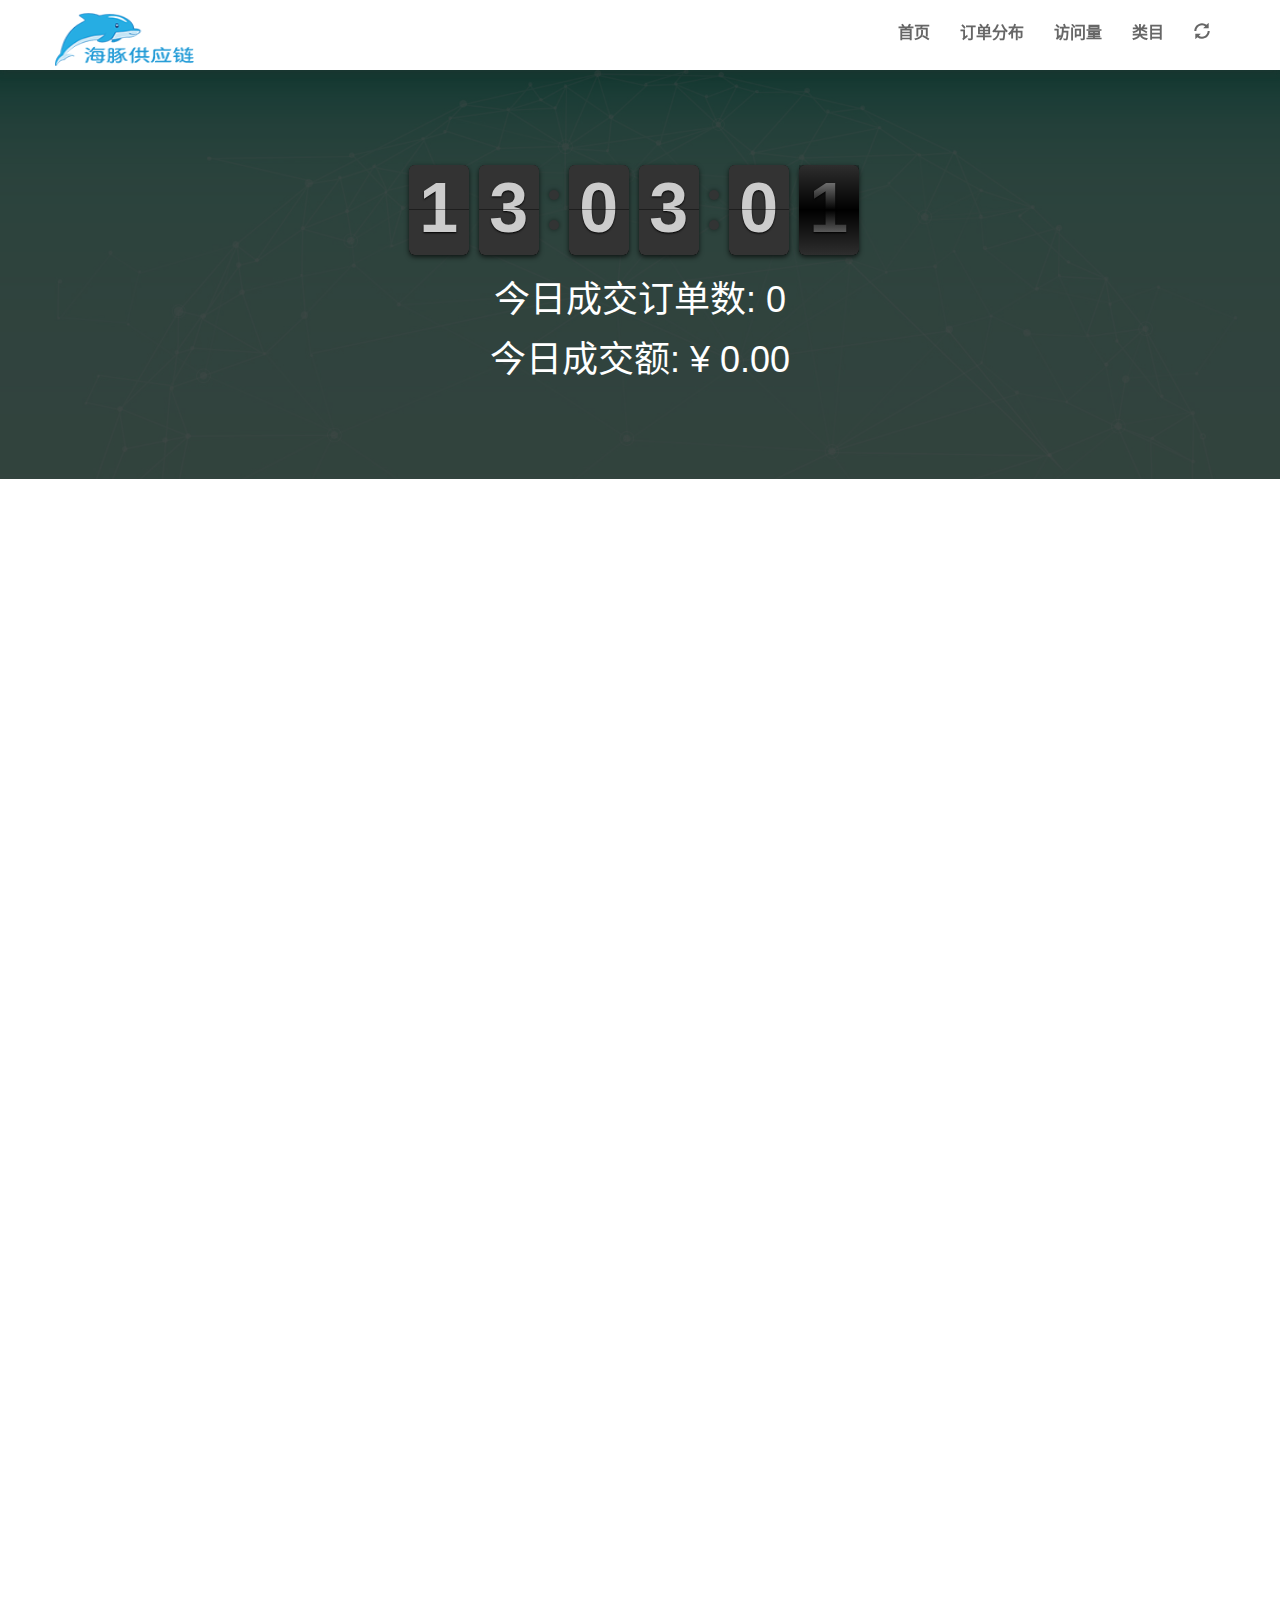
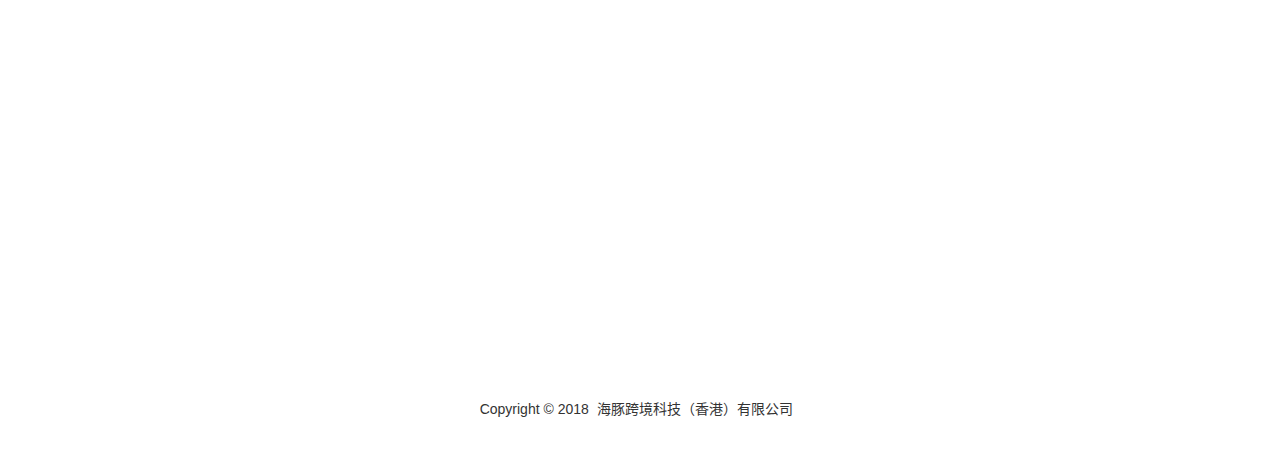
==== demo/index.html @ b73f1331 "bug 修复" ====
<!DOCTYPE html>
<html lang="zh-CN">
<head>
    <meta charset="UTF-8">
    <meta http-equiv="X-UA-Compatible" content="IE=edge">
    <meta name="viewport" content="width=device-width, initial-scale=1 , user-scalable=no">
    <title>海豚战报-wap</title>
    <link rel="stylesheet" href="../css/bootstrap.min.css"/>
    <link rel="stylesheet" href="../css/flipclock.css"/>
    <link rel="stylesheet" href="../css/animate.css"/>
    <link rel="stylesheet" href="../css/bootstrap-ht.css"/>
</head>
<body>
<!--导航-->
<nav class="navbar navbar-default navbar-fixed-top">
    <div class="container">
        <!--小屏幕导航按钮和logo-->
        <div class="navbar-header">
            <button class="navbar-toggle" data-toggle="collapse" data-target=".navbar-collapse">
                <span class="icon-bar"></span>
                <span class="icon-bar"></span>
                <span class="icon-bar"></span>
            </button>
            <a href="index.html" class="navbar-brand " id="logo"></a>
        </div>
        <!--小屏幕导航按钮和logo-->
        <!--导航-->
        <div class="navbar-collapse collapse">
            <ul class="nav navbar-nav navbar-right">
                <li><a href="#home">首页</a></li>
                <li><a href="#order_distribute">订单分布</a></li>
                <li><a href="#pv">访问量</a></li>
                <li><a href="#category">类目</a></li>
                <li><a id="refresh"><span class="glyphicon glyphicon-refresh" aria-hidden="true"></span></a></li>
            </ul>
        </div>
        <!--导航-->
    </div>
</nav>
<!--导航-->

<!--home-->
<section id="home">
    <div class="lvjing">
        <div class="container">
            <div class="row wow fadeInUp" data-wow-duration="1s" data-wow-delay="1s" style="text-align: center">
                <div class="col-md-1"></div>
                <div class="col-md-10">
                    <div class="clock wow jello "   data-wow-duration="1s" data-wow-delay="2s" ></div>
                    <h1>今日成交订单数: <span id="today_order_total_num">0</span></h1>
                    <h1>今日成交额: ¥ <span id="today_order_total_price">0.00</span></h1>
                </div>
                <div class="col-md-1"></div>
            </div>
        </div>
    </div>
</section>
<!--home-->

<!--order_distribute-->
<section id="order_distribute">
    <div class="container">
        <div class="row wow fadeInUp" data-wow-duration="0.5s">
            <div class="col-md-1"></div>
            <div class="col-md-10">
                <div id="order_distribute_chart"  style="width: 100%;height:500px;"></div>
            </div>
            <div class="col-md-1"></div>
        </div>
    </div>
</section>
<!--order_distribute-->

<!--pv-->
<section id="pv">
    <div class="container">
        <div class="row wow fadeInUp" data-wow-duration="0.5s">
            <div class="col-md-6 wow fadeInLeft">
                <div id="pv_chart_1"  style="width: 100%;height: 300px;"></div>
            </div>
            <div class="col-md-6 wow fadeInRight">
                <div id="pv_chart_2"  style="width: 100%;height: 300px;"></div>
            </div>
        </div>
    </div>
</section>
<!--pv-->

<!--category-->
<section id="category">
    <div class="container">
        <div class="row wow fadeInUp" data-wow-duration="0.5s">
            <div class="col-md-2"></div>
            <div class="col-md-8 wow bounceIn">
                <div id="category_chart"  style="width: 100%;height: 400px;"></div>
            </div>
            <div class="col-md-2"></div>
        </div>
    </div>
</section>
<!--category-->

<!--footer-->
<footer>
    <div class="container">
        <div class="row">
            <div class="col-md-12">
                <p>
                    Copyright&nbsp;©&nbsp;2018&nbsp;&nbsp;海豚跨境科技（香港）有限公司&nbsp;&nbsp;
                </p>
            </div>
        </div>
    </div>
</footer>
<!--footer-->
</body>
<script src="../js/jquery.min.js"></script>
<script src="../js/bootstrap.min.js"></script>
<script src="../js/jquery.singlePageNav.min.js"></script>
<script src="../js/wow.min.js"></script>
<script src="../js/accounting.min.js"></script>
<script src="../js/flipclock.min.js"></script>
<script src="../js/jquery.countup.js"></script>
<script src="../js/chart_option.js"></script>
<script src="../js/echarts.min.js"></script>
<script type="text/javascript" src="http://echarts.baidu.com/gallery/vendors/echarts/map/js/china.js"></script>
<script type="text/javascript" src="http://api.map.baidu.com/api?v=2.0&ak=ZUONbpqGBsYGXNIYHicvbAbM"></script>
<script type="text/javascript" src="http://echarts.baidu.com/gallery/vendors/echarts/extension/bmap.min.js"></script>
<script>
    var init_chart = function () {
        //初始化e_chart
        var pv_chart_1 = echarts.init(document.getElementById('pv_chart_1'));
        var pv_chart_2 = echarts.init(document.getElementById('pv_chart_2'));
        var category_chart = echarts.init(document.getElementById('category_chart'));
        var order_distribute_chart = echarts.init(document.getElementById('order_distribute_chart'));
        $.ajax({
            type :"post",
            url : "http://erp.haitungongyinglian.hk/open/chart",
            dataType : "jsonp",
            jsonp: "callback",//传递给请求处理程序或页面的，用以获得jsonp回调函数名的参数名(默认为:callback)
            async:false,
            success : function(json){
                var chart_data = json;
                //初始化数量
                var today_order_total_price = accounting.formatMoney(chart_data.order_total,'');
                var today_order_total_num = chart_data.order_num;
                $("#today_order_total_price").html(today_order_total_price);
                $("#today_order_total_num").html(today_order_total_num);
                $("#today_order_total_price,#today_order_total_num").countUp({
                    delay: 5,
                    time: 2000
                });

                //地图 区域分布
                var order_distribute_chart_option =get_order_distribute_chart_option(chart_data.city_min_num,chart_data.city_max_num,chart_data.map_data,chart_data.symbol_size);
                order_distribute_chart.setOption(order_distribute_chart_option);

                //折线(pv uv)
                var axis_label = chart_data.baidu_tj.xAxis_name;
                var option_pv = get_tj_chart_option('网站PV',axis_label,chart_data.baidu_tj.xAxis_key,chart_data.baidu_tj.today_info.pv,chart_data.baidu_tj.yesterday_info.pv);
                pv_chart_1.setOption(option_pv);
                var option_uv = get_tj_chart_option('网站UV',axis_label,chart_data.baidu_tj.xAxis_key,chart_data.baidu_tj.today_info.uv,chart_data.baidu_tj.yesterday_info.uv);
                pv_chart_2.setOption(option_uv);

                //类目
                var category_chart_option = get_category_chart_option(chart_data.category);
                category_chart.setOption(category_chart_option);
            },
            error:function(){
                alert('接口异常');
            }
        });
    }

    self.setInterval("init_chart()",60000);

    $(function(){
        /*导航跳转效果插件*/
        $('.nav').singlePageNav({
            offset:70
        });
        /*小屏幕导航点击关闭菜单*/
        $('.navbar-collapse a').click(function(){
            $('.navbar-collapse').collapse('hide');
        });
        new WOW().init();

        //初始化时间
        var date = new Date();
        var clock = $('.clock').FlipClock(date, {
            clockFace: 'TwentyFourHourClock'
        });

        $(window).on('load',function () {
            init_chart();
        })
        $("#refresh").on('click',function () {
            init_chart();
        })
    })

</script>
</html>
---- css/flipclock.css ----
/* Get the bourbon mixin from http://bourbon.io */
/* Reset */
.flip-clock-wrapper * {
    -webkit-box-sizing: border-box;
    -moz-box-sizing: border-box;
    -ms-box-sizing: border-box;
    -o-box-sizing: border-box;
    box-sizing: border-box;
    -webkit-backface-visibility: hidden;
    -moz-backface-visibility: hidden;
    -ms-backface-visibility: hidden;
    -o-backface-visibility: hidden;
    backface-visibility: hidden;
}

.flip-clock-wrapper a {
  cursor: pointer;
  text-decoration: none;
  color: #ccc; }

.flip-clock-wrapper a:hover {
  color: #fff; }

.flip-clock-wrapper ul {
  list-style: none; }

.flip-clock-wrapper.clearfix:before,
.flip-clock-wrapper.clearfix:after {
  content: " ";
  display: table; }

.flip-clock-wrapper.clearfix:after {
  clear: both; }

.flip-clock-wrapper.clearfix {
  *zoom: 1; }

/* Main */
.flip-clock-wrapper {
  font: normal 11px "Helvetica Neue", Helvetica, sans-serif;
  -webkit-user-select: none; }

.flip-clock-meridium {
  background: none !important;
  box-shadow: 0 0 0 !important;
  font-size: 36px !important; }

.flip-clock-meridium a { color: #313333; }

.flip-clock-wrapper {
  text-align: center;
  position: relative;
  width: 100%;
  margin: 1em;
}

.flip-clock-wrapper:before,
.flip-clock-wrapper:after {
    content: " "; /* 1 */
    display: table; /* 2 */
}
.flip-clock-wrapper:after {
    clear: both;
}

/* Skeleton */
.flip-clock-wrapper ul {
  position: relative;
  float: left;
  margin: 5px;
  width: 60px;
  height: 90px;
  font-size: 80px;
  font-weight: bold;
  line-height: 87px;
  border-radius: 6px;
  background: #000;
}

.flip-clock-wrapper ul li {
  z-index: 1;
  position: absolute;
  left: 0;
  top: 0;
  width: 100%;
  height: 100%;
  line-height: 87px;
  text-decoration: none !important;
}

.flip-clock-wrapper ul li:first-child {
  z-index: 2; }

.flip-clock-wrapper ul li a {
  display: block;
  height: 100%;
  -webkit-perspective: 200px;
  -moz-perspective: 200px;
  perspective: 200px;
  margin: 0 !important;
  overflow: visible !important;
  cursor: default !important; }

.flip-clock-wrapper ul li a div {
  z-index: 1;
  position: absolute;
  left: 0;
  width: 100%;
  height: 50%;
  font-size: 80px;
  overflow: hidden; 
  outline: 1px solid transparent; }

.flip-clock-wrapper ul li a div .shadow {
  position: absolute;
  width: 100%;
  height: 100%;
  z-index: 2; }

.flip-clock-wrapper ul li a div.up {
  -webkit-transform-origin: 50% 100%;
  -moz-transform-origin: 50% 100%;
  -ms-transform-origin: 50% 100%;
  -o-transform-origin: 50% 100%;
  transform-origin: 50% 100%;
  top: 0; }

.flip-clock-wrapper ul li a div.up:after {
  content: "";
  position: absolute;
  top: 44px;
  left: 0;
  z-index: 5;
  width: 100%;
  height: 3px;
  background-color: #000;
  background-color: rgba(0, 0, 0, 0.4); }

.flip-clock-wrapper ul li a div.down {
  -webkit-transform-origin: 50% 0;
  -moz-transform-origin: 50% 0;
  -ms-transform-origin: 50% 0;
  -o-transform-origin: 50% 0;
  transform-origin: 50% 0;
  bottom: 0;
  border-bottom-left-radius: 6px;
  border-bottom-right-radius: 6px;
}

.flip-clock-wrapper ul li a div div.inn {
  position: absolute;
  left: 0;
  z-index: 1;
  width: 100%;
  height: 200%;
  color: #ccc;
  text-shadow: 0 1px 2px #000;
  text-align: center;
  background-color: #333;
  border-radius: 6px;
  font-size: 70px; }

.flip-clock-wrapper ul li a div.up div.inn {
  top: 0; }

.flip-clock-wrapper ul li a div.down div.inn {
  bottom: 0; }

/* PLAY */
.flip-clock-wrapper ul.play li.flip-clock-before {
  z-index: 3; }

.flip-clock-wrapper .flip {   box-shadow: 0 2px 5px rgba(0, 0, 0, 0.7); }

.flip-clock-wrapper ul.play li.flip-clock-active {
  -webkit-animation: asd 0.5s 0.5s linear both;
  -moz-animation: asd 0.5s 0.5s linear both;
  animation: asd 0.5s 0.5s linear both;
  z-index: 5; }

.flip-clock-divider {
  float: left;
  display: inline-block;
  position: relative;
  width: 20px;
  height: 100px; }

.flip-clock-divider:first-child {
  width: 0; }

.flip-clock-dot {
  display: block;
  background: #323434;
  width: 10px;
  height: 10px;
  position: absolute;
  border-radius: 50%;
  box-shadow: 0 0 5px rgba(0, 0, 0, 0.5);
  left: 5px; }

.flip-clock-divider .flip-clock-label {
  position: absolute;
  top: -1.5em;
  right: -86px;
  color: black;
  text-shadow: none; }

.flip-clock-divider.minutes .flip-clock-label {
  right: -88px; }

.flip-clock-divider.seconds .flip-clock-label {
  right: -91px; }

.flip-clock-dot.top {
  top: 30px; }

.flip-clock-dot.bottom {
  bottom: 30px; }

@-webkit-keyframes asd {
  0% {
    z-index: 2; }

  20% {
    z-index: 4; }

  100% {
    z-index: 4; } }

@-moz-keyframes asd {
  0% {
    z-index: 2; }

  20% {
    z-index: 4; }

  100% {
    z-index: 4; } }

@-o-keyframes asd {
  0% {
    z-index: 2; }

  20% {
    z-index: 4; }

  100% {
    z-index: 4; } }

@keyframes asd {
  0% {
    z-index: 2; }

  20% {
    z-index: 4; }

  100% {
    z-index: 4; } }

.flip-clock-wrapper ul.play li.flip-clock-active .down {
  z-index: 2;
  -webkit-animation: turn 0.5s 0.5s linear both;
  -moz-animation: turn 0.5s 0.5s linear both;
  animation: turn 0.5s 0.5s linear both; }

@-webkit-keyframes turn {
  0% {
    -webkit-transform: rotateX(90deg); }

  100% {
    -webkit-transform: rotateX(0deg); } }

@-moz-keyframes turn {
  0% {
    -moz-transform: rotateX(90deg); }

  100% {
    -moz-transform: rotateX(0deg); } }

@-o-keyframes turn {
  0% {
    -o-transform: rotateX(90deg); }

  100% {
    -o-transform: rotateX(0deg); } }

@keyframes turn {
  0% {
    transform: rotateX(90deg); }

  100% {
    transform: rotateX(0deg); } }

.flip-clock-wrapper ul.play li.flip-clock-before .up {
  z-index: 2;
  -webkit-animation: turn2 0.5s linear both;
  -moz-animation: turn2 0.5s linear both;
  animation: turn2 0.5s linear both; }

@-webkit-keyframes turn2 {
  0% {
    -webkit-transform: rotateX(0deg); }

  100% {
    -webkit-transform: rotateX(-90deg); } }

@-moz-keyframes turn2 {
  0% {
    -moz-transform: rotateX(0deg); }

  100% {
    -moz-transform: rotateX(-90deg); } }

@-o-keyframes turn2 {
  0% {
    -o-transform: rotateX(0deg); }

  100% {
    -o-transform: rotateX(-90deg); } }

@keyframes turn2 {
  0% {
    transform: rotateX(0deg); }

  100% {
    transform: rotateX(-90deg); } }

.flip-clock-wrapper ul li.flip-clock-active {
  z-index: 3; }

/* SHADOW */
.flip-clock-wrapper ul.play li.flip-clock-before .up .shadow {
  background: -moz-linear-gradient(top, rgba(0, 0, 0, 0.1) 0%, black 100%);
  background: -webkit-gradient(linear, left top, left bottom, color-stop(0%, rgba(0, 0, 0, 0.1)), color-stop(100%, black));
  background: linear, top, rgba(0, 0, 0, 0.1) 0%, black 100%;
  background: -o-linear-gradient(top, rgba(0, 0, 0, 0.1) 0%, black 100%);
  background: -ms-linear-gradient(top, rgba(0, 0, 0, 0.1) 0%, black 100%);
  background: linear, to bottom, rgba(0, 0, 0, 0.1) 0%, black 100%;
  -webkit-animation: show 0.5s linear both;
  -moz-animation: show 0.5s linear both;
  animation: show 0.5s linear both; }

.flip-clock-wrapper ul.play li.flip-clock-active .up .shadow {
  background: -moz-linear-gradient(top, rgba(0, 0, 0, 0.1) 0%, black 100%);
  background: -webkit-gradient(linear, left top, left bottom, color-stop(0%, rgba(0, 0, 0, 0.1)), color-stop(100%, black));
  background: linear, top, rgba(0, 0, 0, 0.1) 0%, black 100%;
  background: -o-linear-gradient(top, rgba(0, 0, 0, 0.1) 0%, black 100%);
  background: -ms-linear-gradient(top, rgba(0, 0, 0, 0.1) 0%, black 100%);
  background: linear, to bottom, rgba(0, 0, 0, 0.1) 0%, black 100%;
  -webkit-animation: hide 0.5s 0.3s linear both;
  -moz-animation: hide 0.5s 0.3s linear both;
  animation: hide 0.5s 0.3s linear both; }

/*DOWN*/
.flip-clock-wrapper ul.play li.flip-clock-before .down .shadow {
  background: -moz-linear-gradient(top, black 0%, rgba(0, 0, 0, 0.1) 100%);
  background: -webkit-gradient(linear, left top, left bottom, color-stop(0%, black), color-stop(100%, rgba(0, 0, 0, 0.1)));
  background: linear, top, black 0%, rgba(0, 0, 0, 0.1) 100%;
  background: -o-linear-gradient(top, black 0%, rgba(0, 0, 0, 0.1) 100%);
  background: -ms-linear-gradient(top, black 0%, rgba(0, 0, 0, 0.1) 100%);
  background: linear, to bottom, black 0%, rgba(0, 0, 0, 0.1) 100%;
  -webkit-animation: show 0.5s linear both;
  -moz-animation: show 0.5s linear both;
  animation: show 0.5s linear both; }

.flip-clock-wrapper ul.play li.flip-clock-active .down .shadow {
  background: -moz-linear-gradient(top, black 0%, rgba(0, 0, 0, 0.1) 100%);
  background: -webkit-gradient(linear, left top, left bottom, color-stop(0%, black), color-stop(100%, rgba(0, 0, 0, 0.1)));
  background: linear, top, black 0%, rgba(0, 0, 0, 0.1) 100%;
  background: -o-linear-gradient(top, black 0%, rgba(0, 0, 0, 0.1) 100%);
  background: -ms-linear-gradient(top, black 0%, rgba(0, 0, 0, 0.1) 100%);
  background: linear, to bottom, black 0%, rgba(0, 0, 0, 0.1) 100%;
  -webkit-animation: hide 0.5s 0.3s linear both;
  -moz-animation: hide 0.5s 0.3s linear both;
  animation: hide 0.5s 0.2s linear both; }

@-webkit-keyframes show {
  0% {
    opacity: 0; }

  100% {
    opacity: 1; } }

@-moz-keyframes show {
  0% {
    opacity: 0; }

  100% {
    opacity: 1; } }

@-o-keyframes show {
  0% {
    opacity: 0; }

  100% {
    opacity: 1; } }

@keyframes show {
  0% {
    opacity: 0; }

  100% {
    opacity: 1; } }

@-webkit-keyframes hide {
  0% {
    opacity: 1; }

  100% {
    opacity: 0; } }

@-moz-keyframes hide {
  0% {
    opacity: 1; }

  100% {
    opacity: 0; } }

@-o-keyframes hide {
  0% {
    opacity: 1; }

  100% {
    opacity: 0; } }

@keyframes hide {
  0% {
    opacity: 1; }

  100% {
    opacity: 0; } }
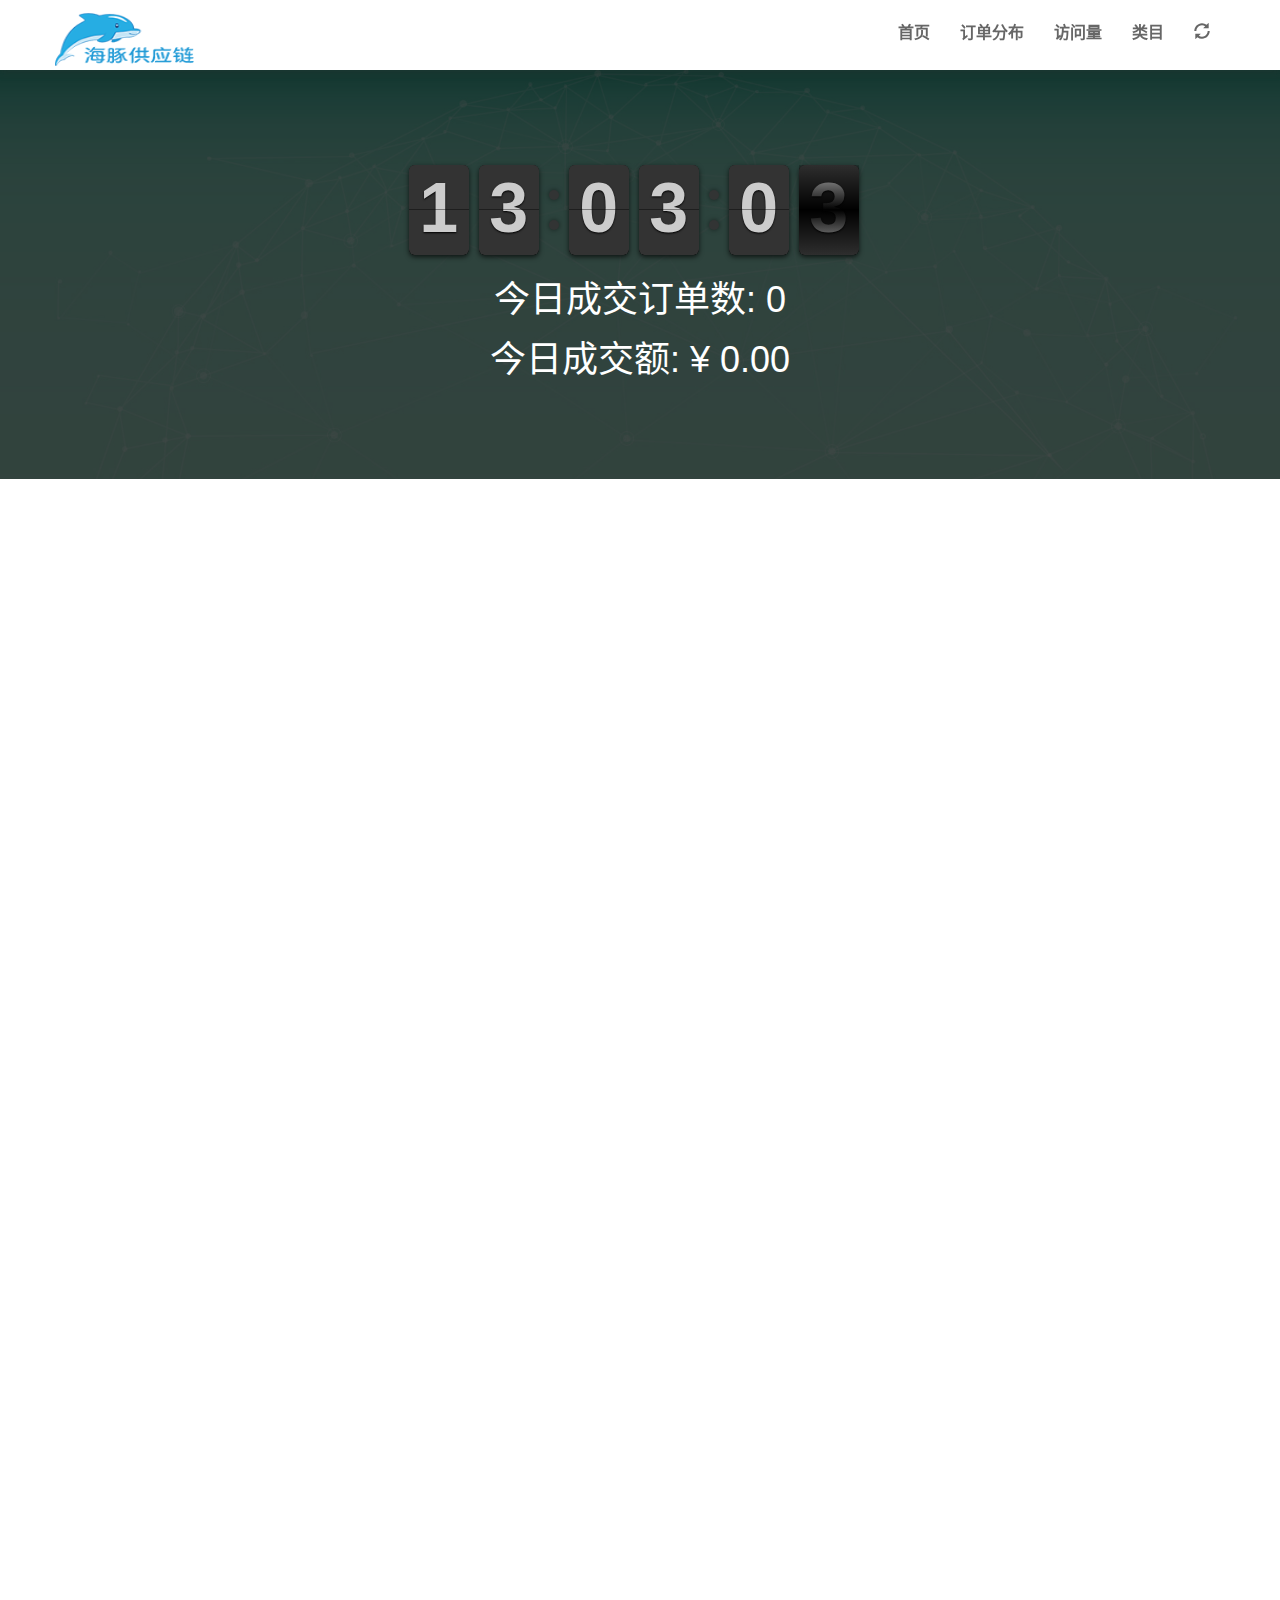
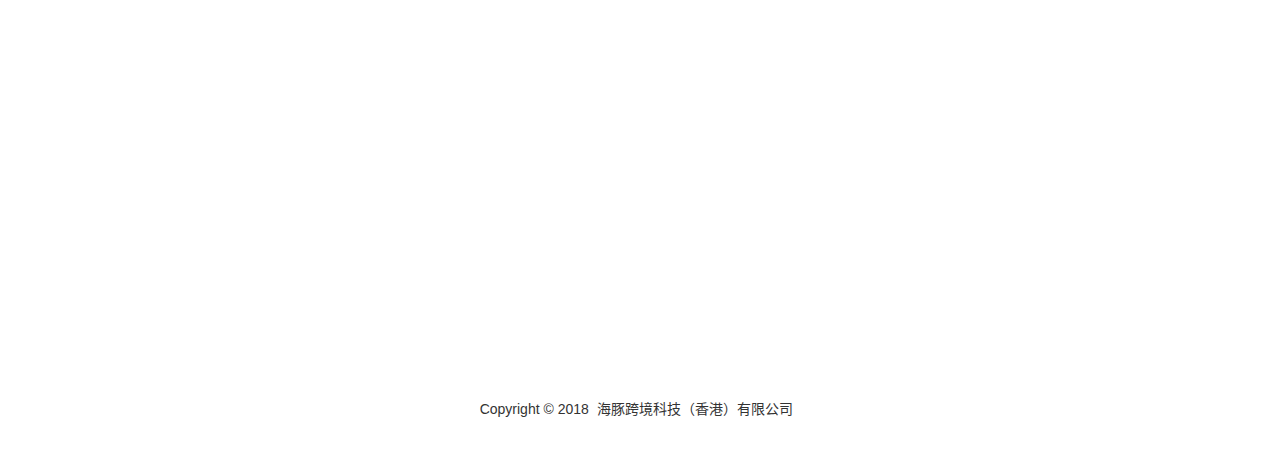
==== commit 07feb2d0: "bug 修复" ====
--- a/demo/index.html
+++ b/demo/index.html
@@ -152,7 +152,7 @@
                 });
 
                 //地图 区域分布
-                var order_distribute_chart_option =get_order_distribute_chart_option(chart_data.city_min_num,chart_data.city_max_num,chart_data.map_data,chart_data.symbol_size);
+                var order_distribute_chart_option =get_order_distribute_chart_option(chart_data.city_min_num,chart_data.city_max_num,chart_data.map_data);
                 order_distribute_chart.setOption(order_distribute_chart_option);
 
                 //折线(pv uv)
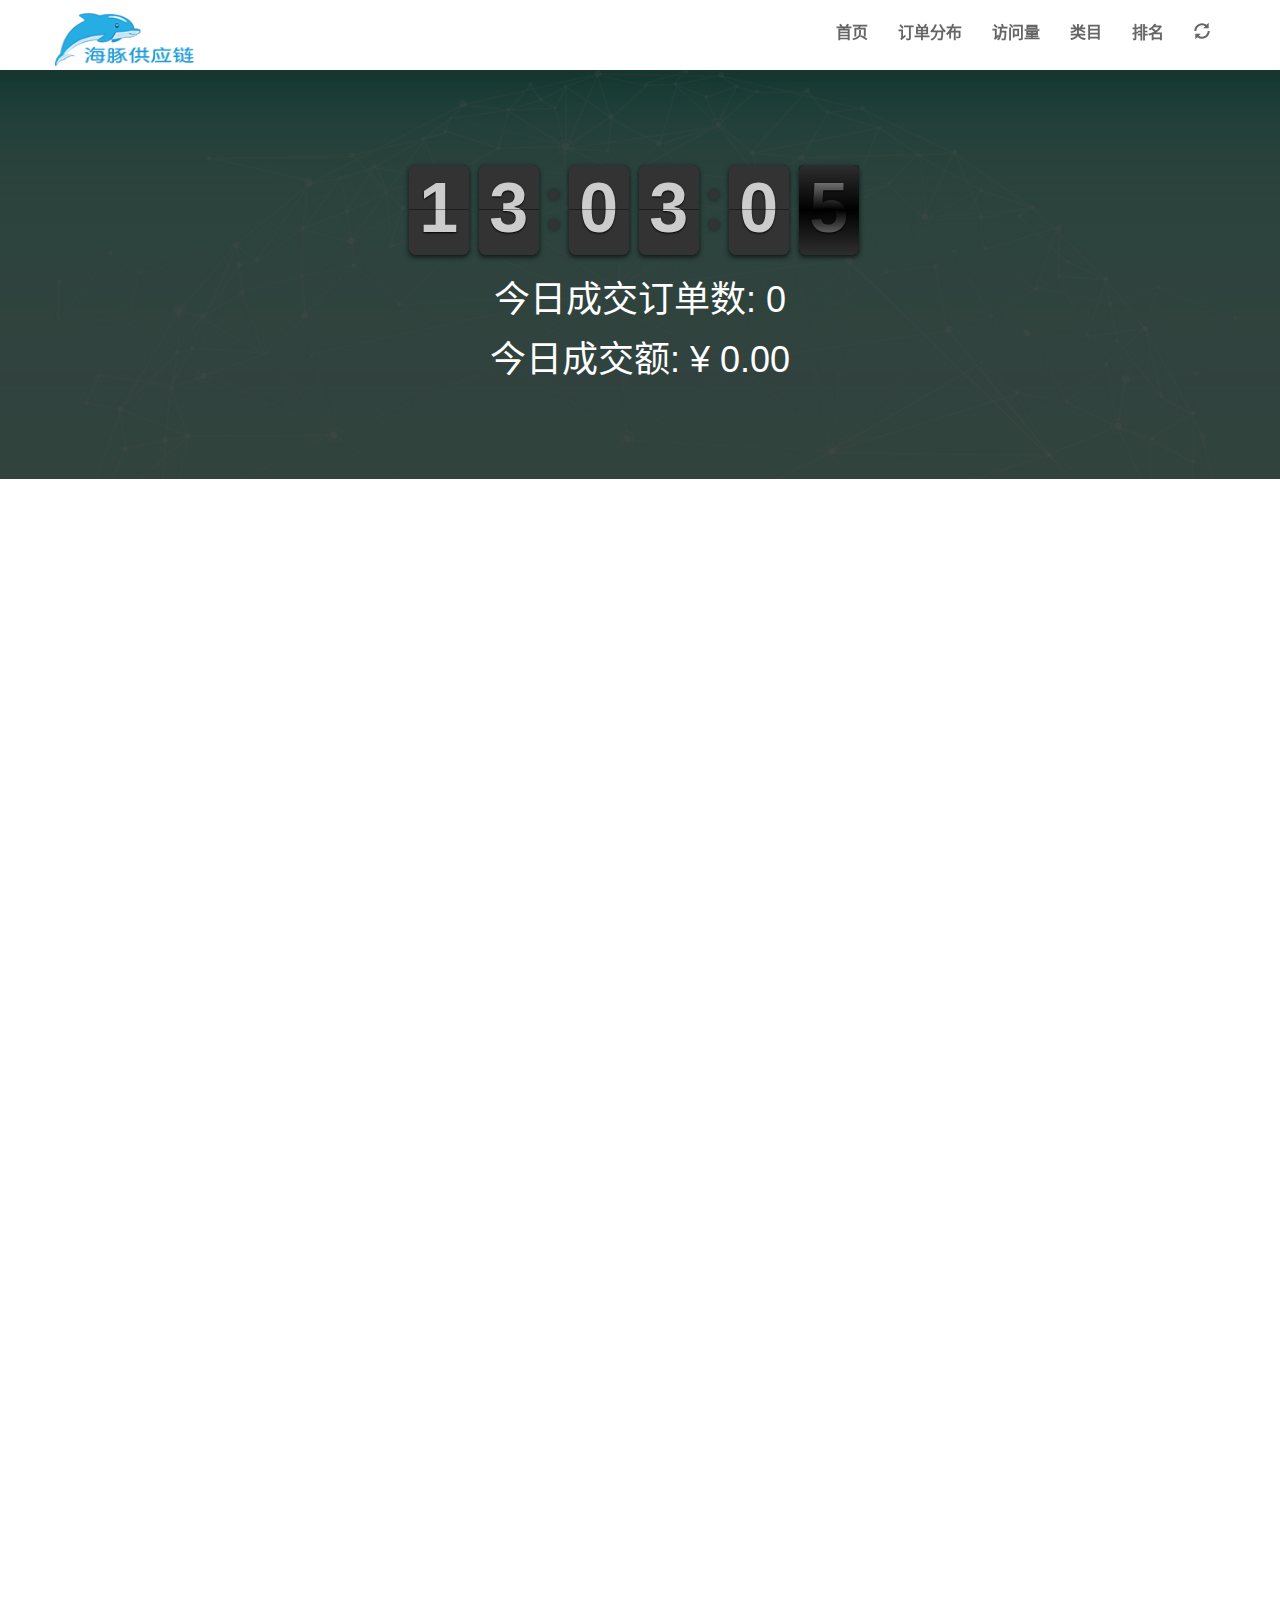
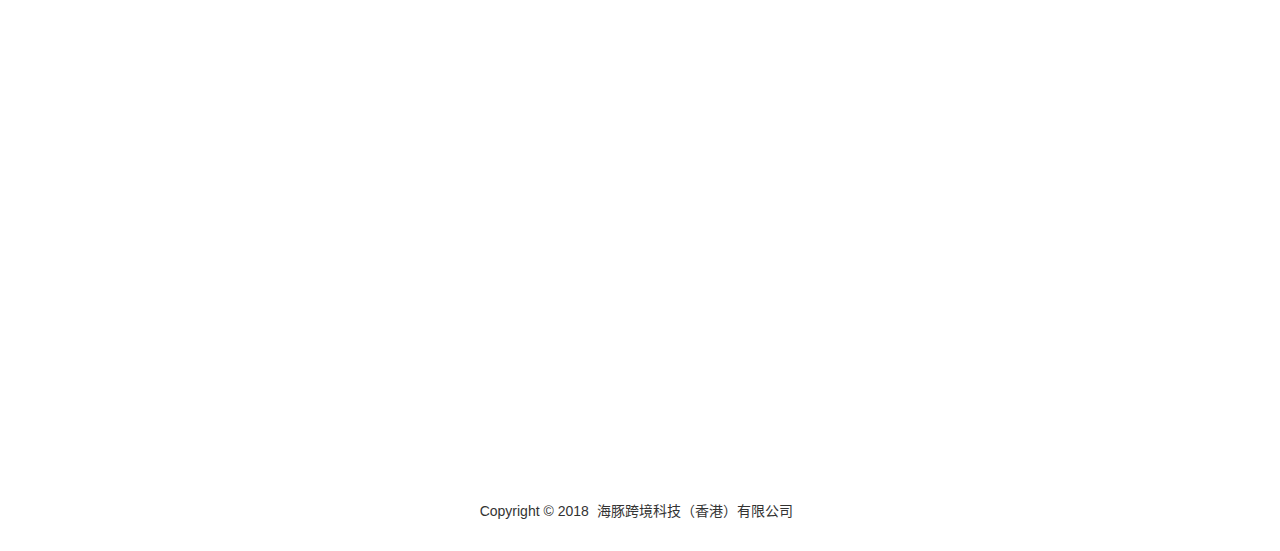
==== commit 71ce35e0: "代码优化" ====
--- a/demo/index.html
+++ b/demo/index.html
@@ -31,6 +31,7 @@
                 <li><a href="#order_distribute">订单分布</a></li>
                 <li><a href="#pv">访问量</a></li>
                 <li><a href="#category">类目</a></li>
+                <li><a href="#sort">排名</a></li>
                 <li><a id="refresh"><span class="glyphicon glyphicon-refresh" aria-hidden="true"></span></a></li>
             </ul>
         </div>
@@ -74,6 +75,13 @@
 <!--pv-->
 <section id="pv">
     <div class="container">
+        <div class="row wow fadeInRight" data-wow-duration="1s" data-wow-delay="1.5s"
+             style="text-align: center">
+            <div class="col-md-12 text-left tj_header">
+                海豚官网 &nbsp;&nbsp;&nbsp;今日PV:<span id="today_pv" class="num_tips"></span>&nbsp;&nbsp;&nbsp;今日UV:<span
+                    id="today_uv" class="num_tips"></span>
+            </div>
+        </div>
         <div class="row wow fadeInUp" data-wow-duration="0.5s">
             <div class="col-md-6 wow fadeInLeft">
                 <div id="pv_chart_1"  style="width: 100%;height: 300px;"></div>
@@ -100,6 +108,25 @@
 </section>
 <!--category-->
 
+
+<!--sort-->
+<section id="sort">
+    <div class="container">
+        <div class="row wow fadeInUp" data-wow-duration="0.5s">
+            <div class="col-md-6 wow fadeInLeft">
+                <h3>单品销量排名(TOP10)</h3>
+                <ul id="sku_num_top10">
+                </ul>
+            </div>
+            <div class="col-md-6 wow fadeInRight">
+                <h3>单品销售额排名(TOP10)</h3>
+                <ul id="sku_total_top10">
+                </ul>
+            </div>
+        </div>
+    </div>
+</section>
+<!--sort-->
 <!--footer-->
 <footer>
     <div class="container">
@@ -150,7 +177,10 @@
                     delay: 5,
                     time: 2000
                 });
-
+                $("#today_pv").html(chart_data.baidu_tj.today_pv);
+                $("#today_uv").html(chart_data.baidu_tj.today_uv);
+                //top10
+                render_top10(chart_data.sku_num_top10,chart_data.sku_total_top10);
                 //地图 区域分布
                 var order_distribute_chart_option =get_order_distribute_chart_option(chart_data.city_min_num,chart_data.city_max_num,chart_data.map_data);
                 order_distribute_chart.setOption(order_distribute_chart_option);
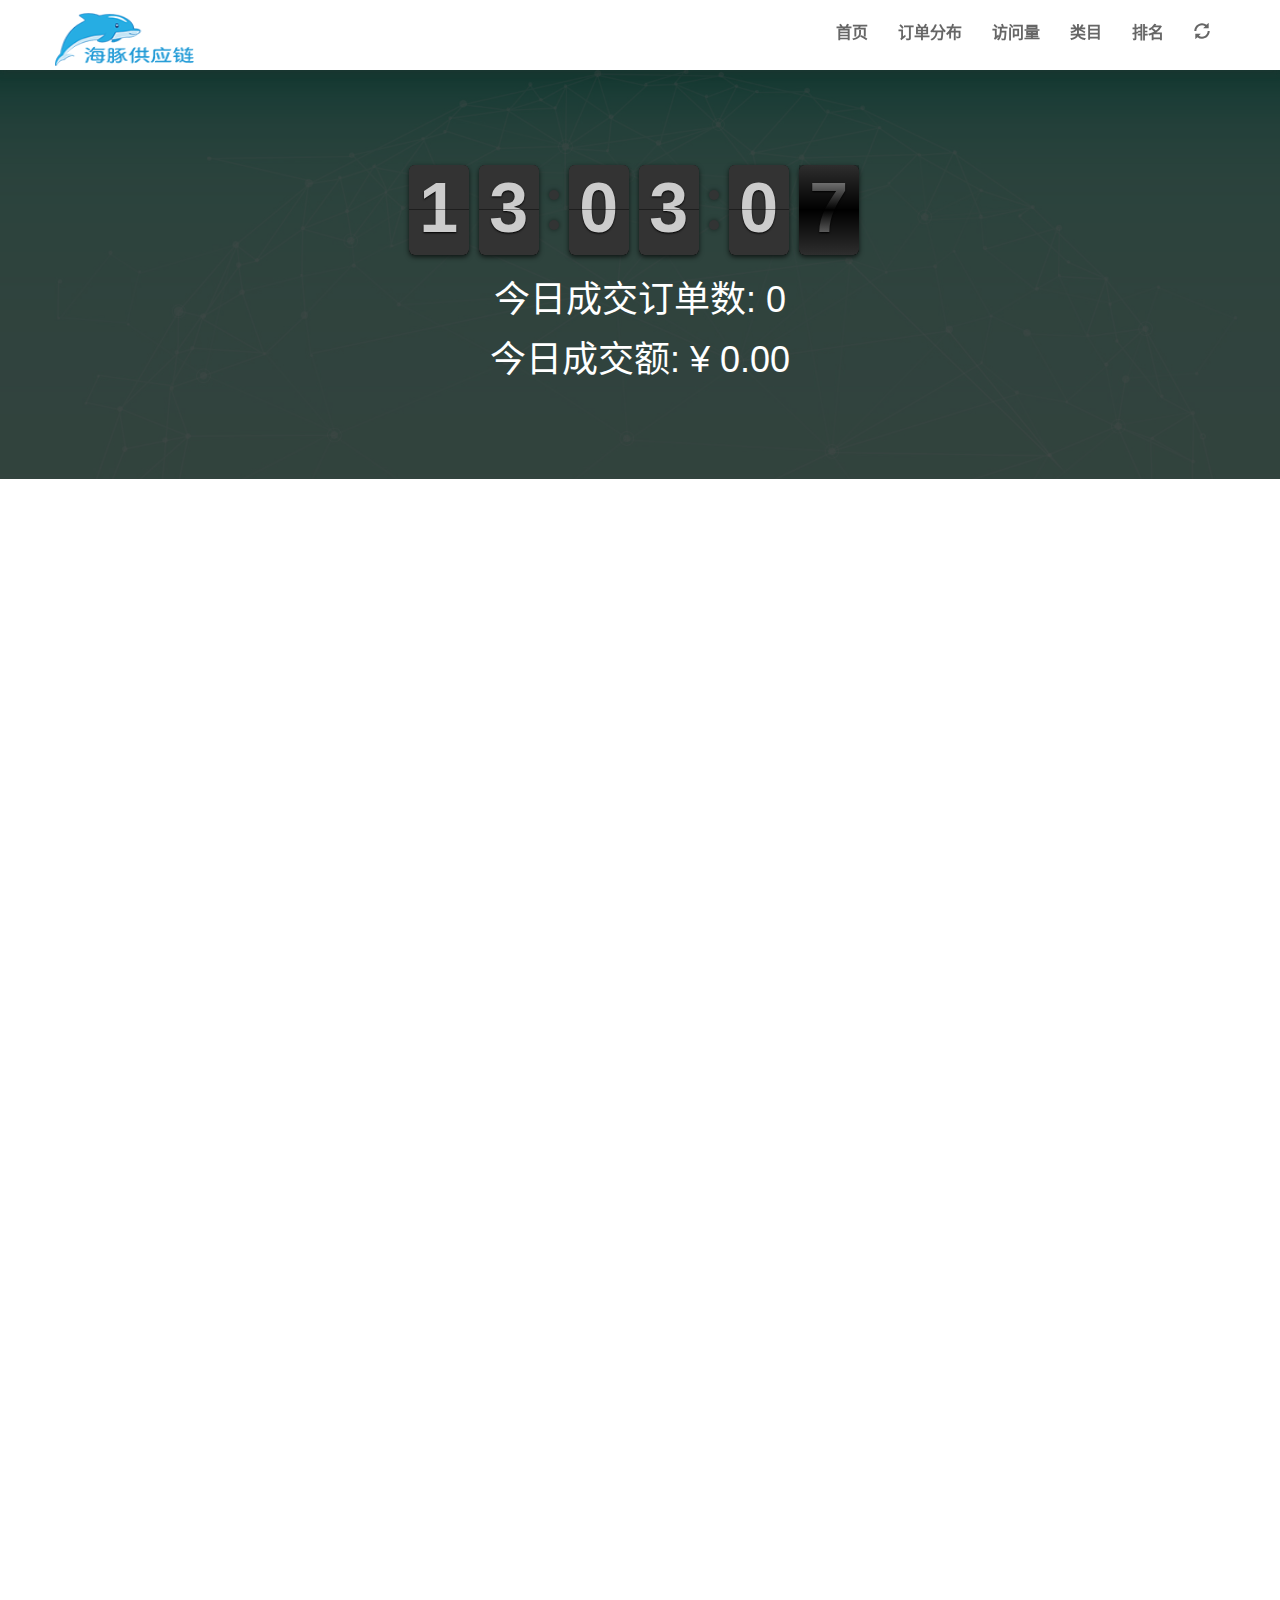
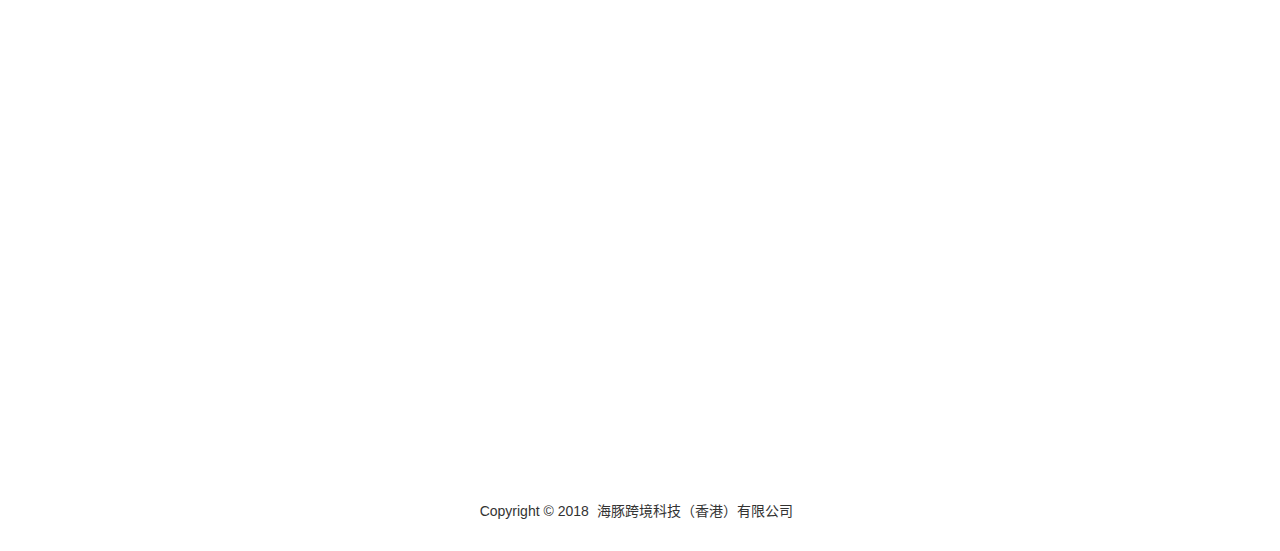
==== commit 1befe408: "代码优化" ====
--- a/demo/index.html
+++ b/demo/index.html
@@ -175,7 +175,7 @@
                 $("#today_order_total_num").html(today_order_total_num);
                 $("#today_order_total_price,#today_order_total_num").countUp({
                     delay: 5,
-                    time: 2000
+                    time: 200
                 });
                 $("#today_pv").html(chart_data.baidu_tj.today_pv);
                 $("#today_uv").html(chart_data.baidu_tj.today_uv);
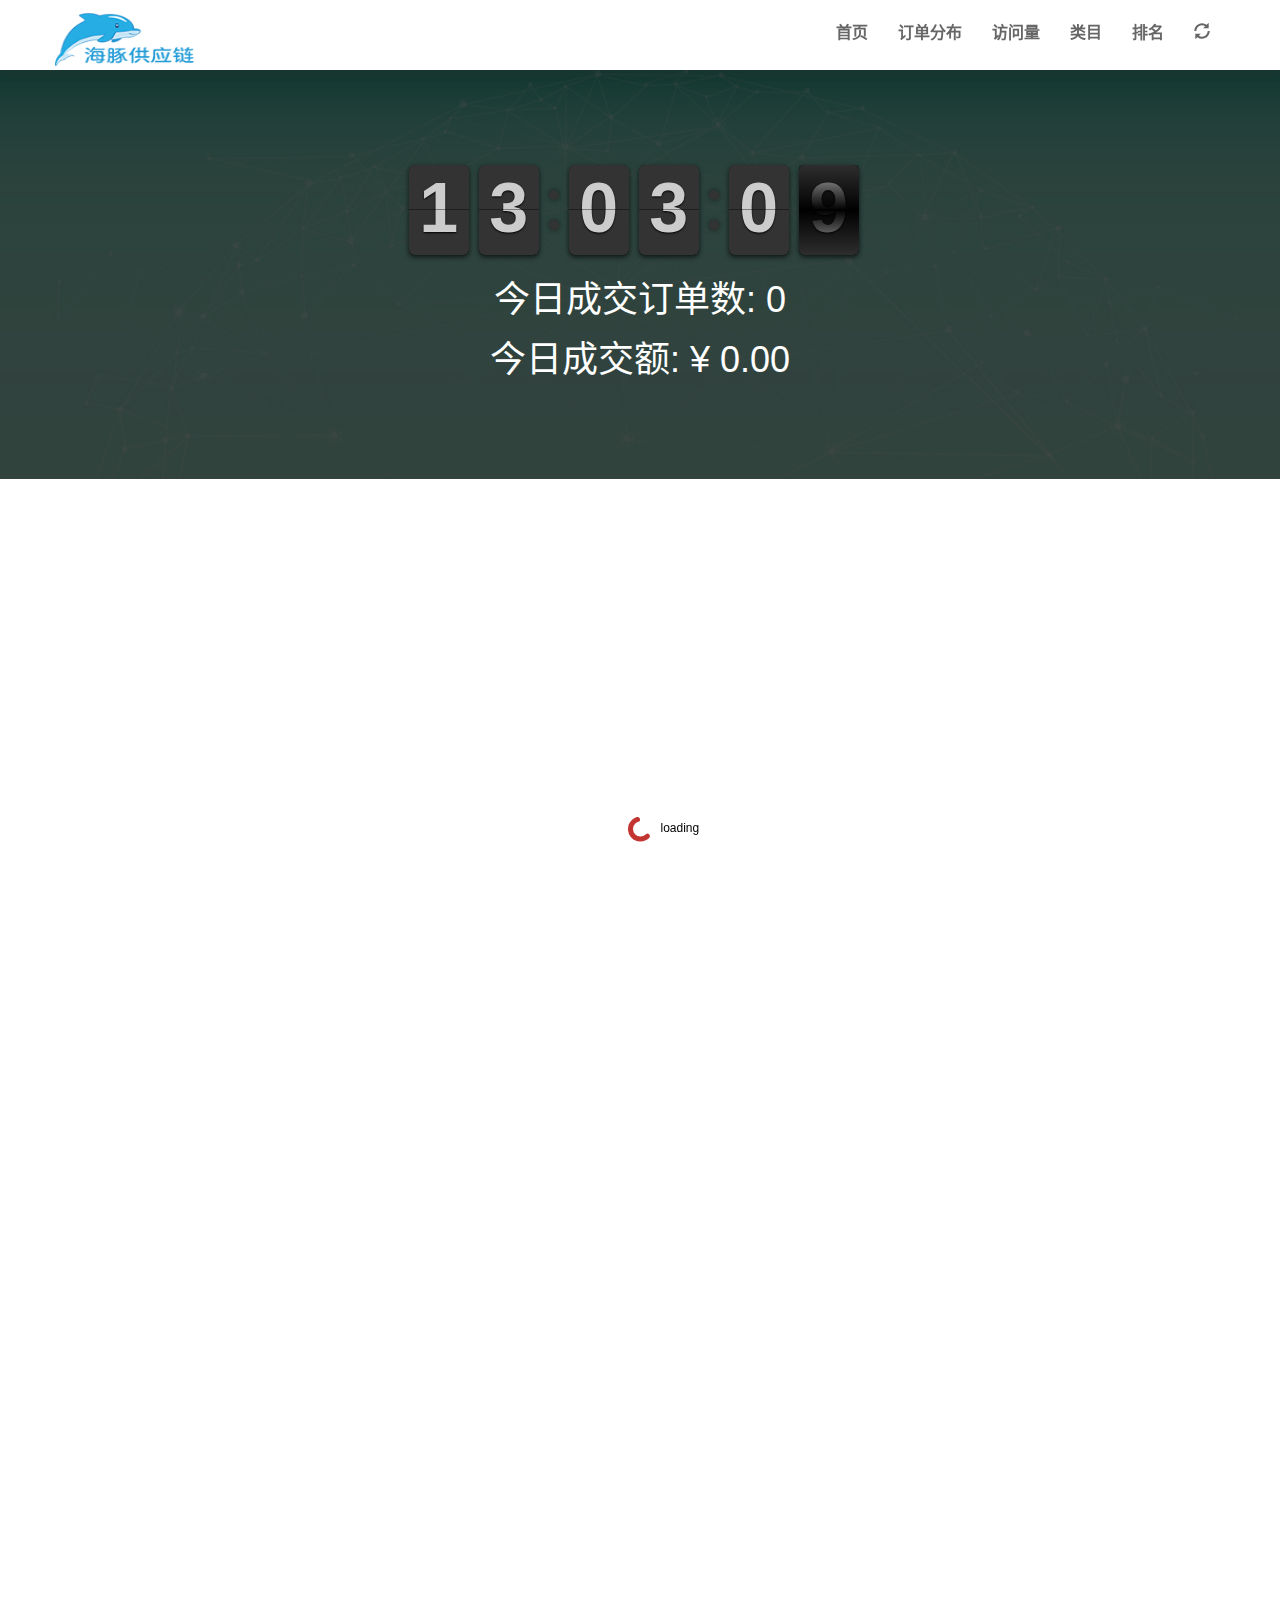
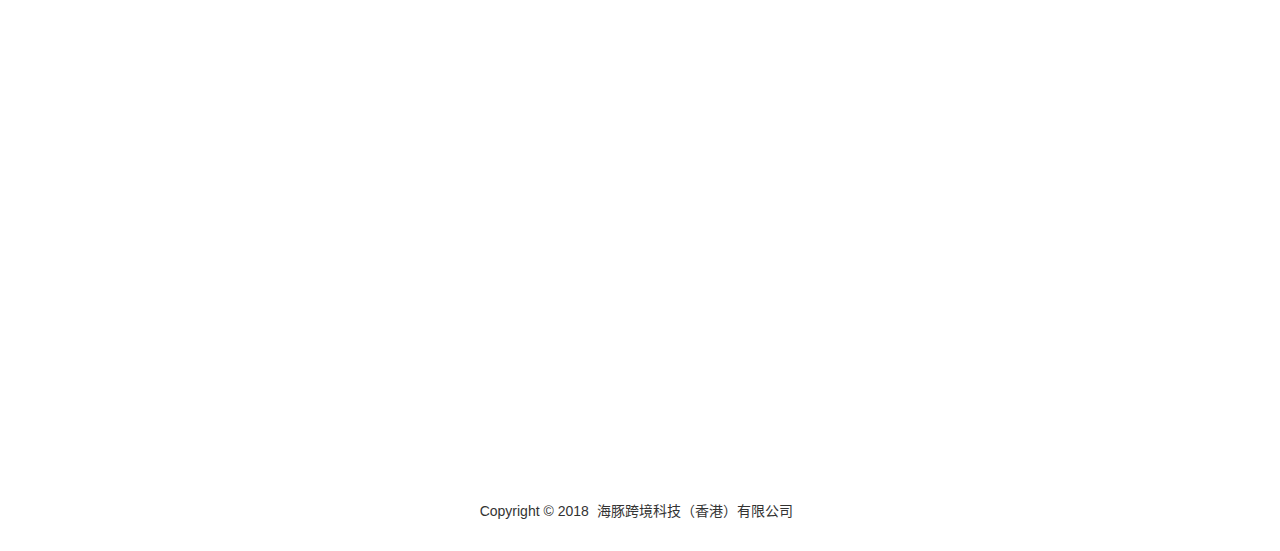
==== commit 45e41f2f: "loading" ====
--- a/demo/index.html
+++ b/demo/index.html
@@ -160,6 +160,10 @@
         var pv_chart_2 = echarts.init(document.getElementById('pv_chart_2'));
         var category_chart = echarts.init(document.getElementById('category_chart'));
         var order_distribute_chart = echarts.init(document.getElementById('order_distribute_chart'));
+        pv_chart_1.showLoading();
+        pv_chart_2.showLoading();
+        category_chart.showLoading();
+        order_distribute_chart.showLoading();
         $.ajax({
             type :"post",
             url : "http://erp.haitungongyinglian.hk/open/chart",
@@ -167,6 +171,10 @@
             jsonp: "callback",//传递给请求处理程序或页面的，用以获得jsonp回调函数名的参数名(默认为:callback)
             async:false,
             success : function(json){
+                pv_chart_1.hideLoading();
+                pv_chart_2.hideLoading();
+                category_chart.hideLoading();
+                order_distribute_chart.hideLoading();
                 var chart_data = json;
                 //初始化数量
                 var today_order_total_price = accounting.formatMoney(chart_data.order_total,'');
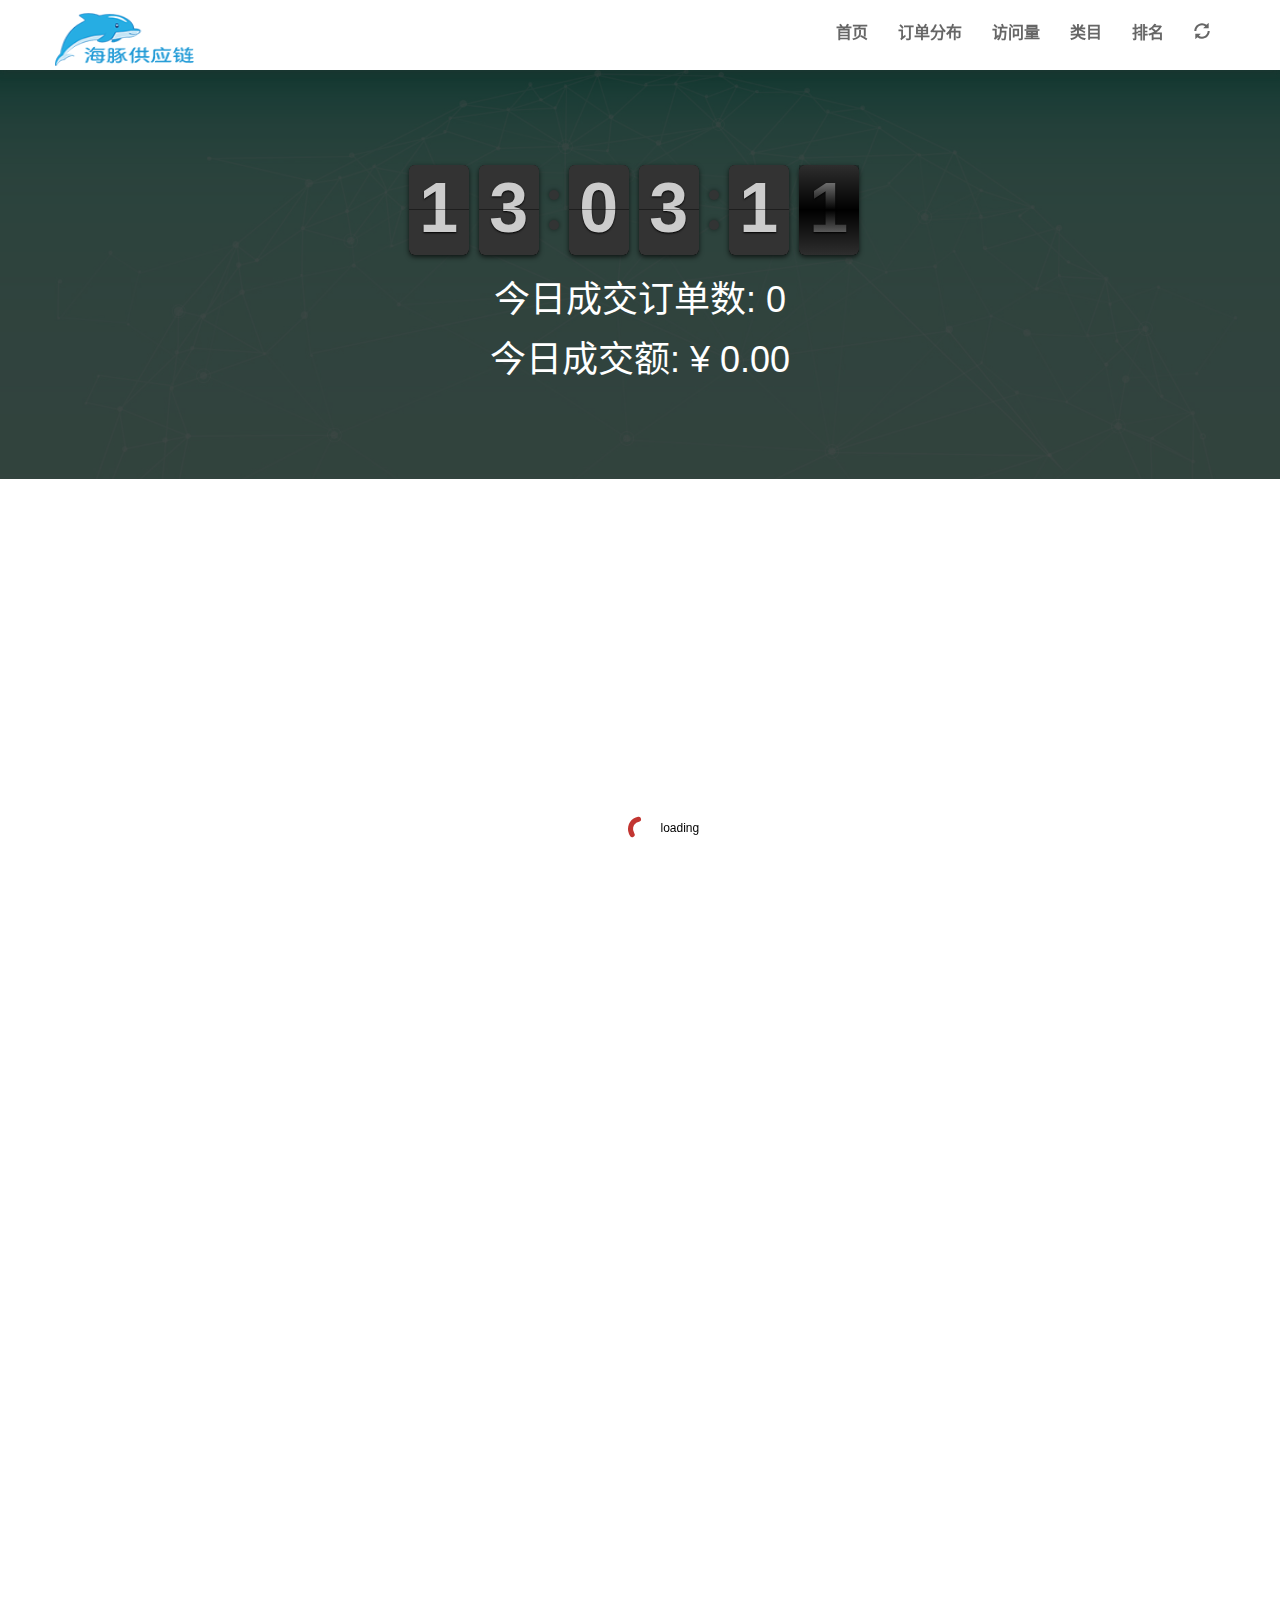
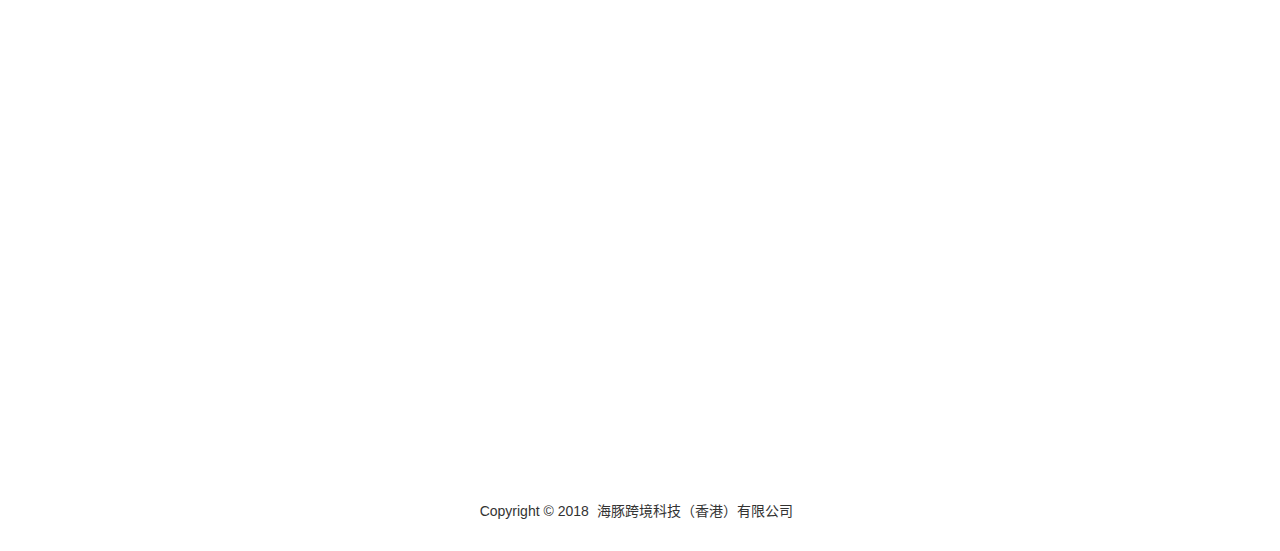
==== commit 4a735775: "loading" ====
--- a/demo/index.html
+++ b/demo/index.html
@@ -183,7 +183,7 @@
                 $("#today_order_total_num").html(today_order_total_num);
                 $("#today_order_total_price,#today_order_total_num").countUp({
                     delay: 5,
-                    time: 200
+                    time: 500
                 });
                 $("#today_pv").html(chart_data.baidu_tj.today_pv);
                 $("#today_uv").html(chart_data.baidu_tj.today_uv);
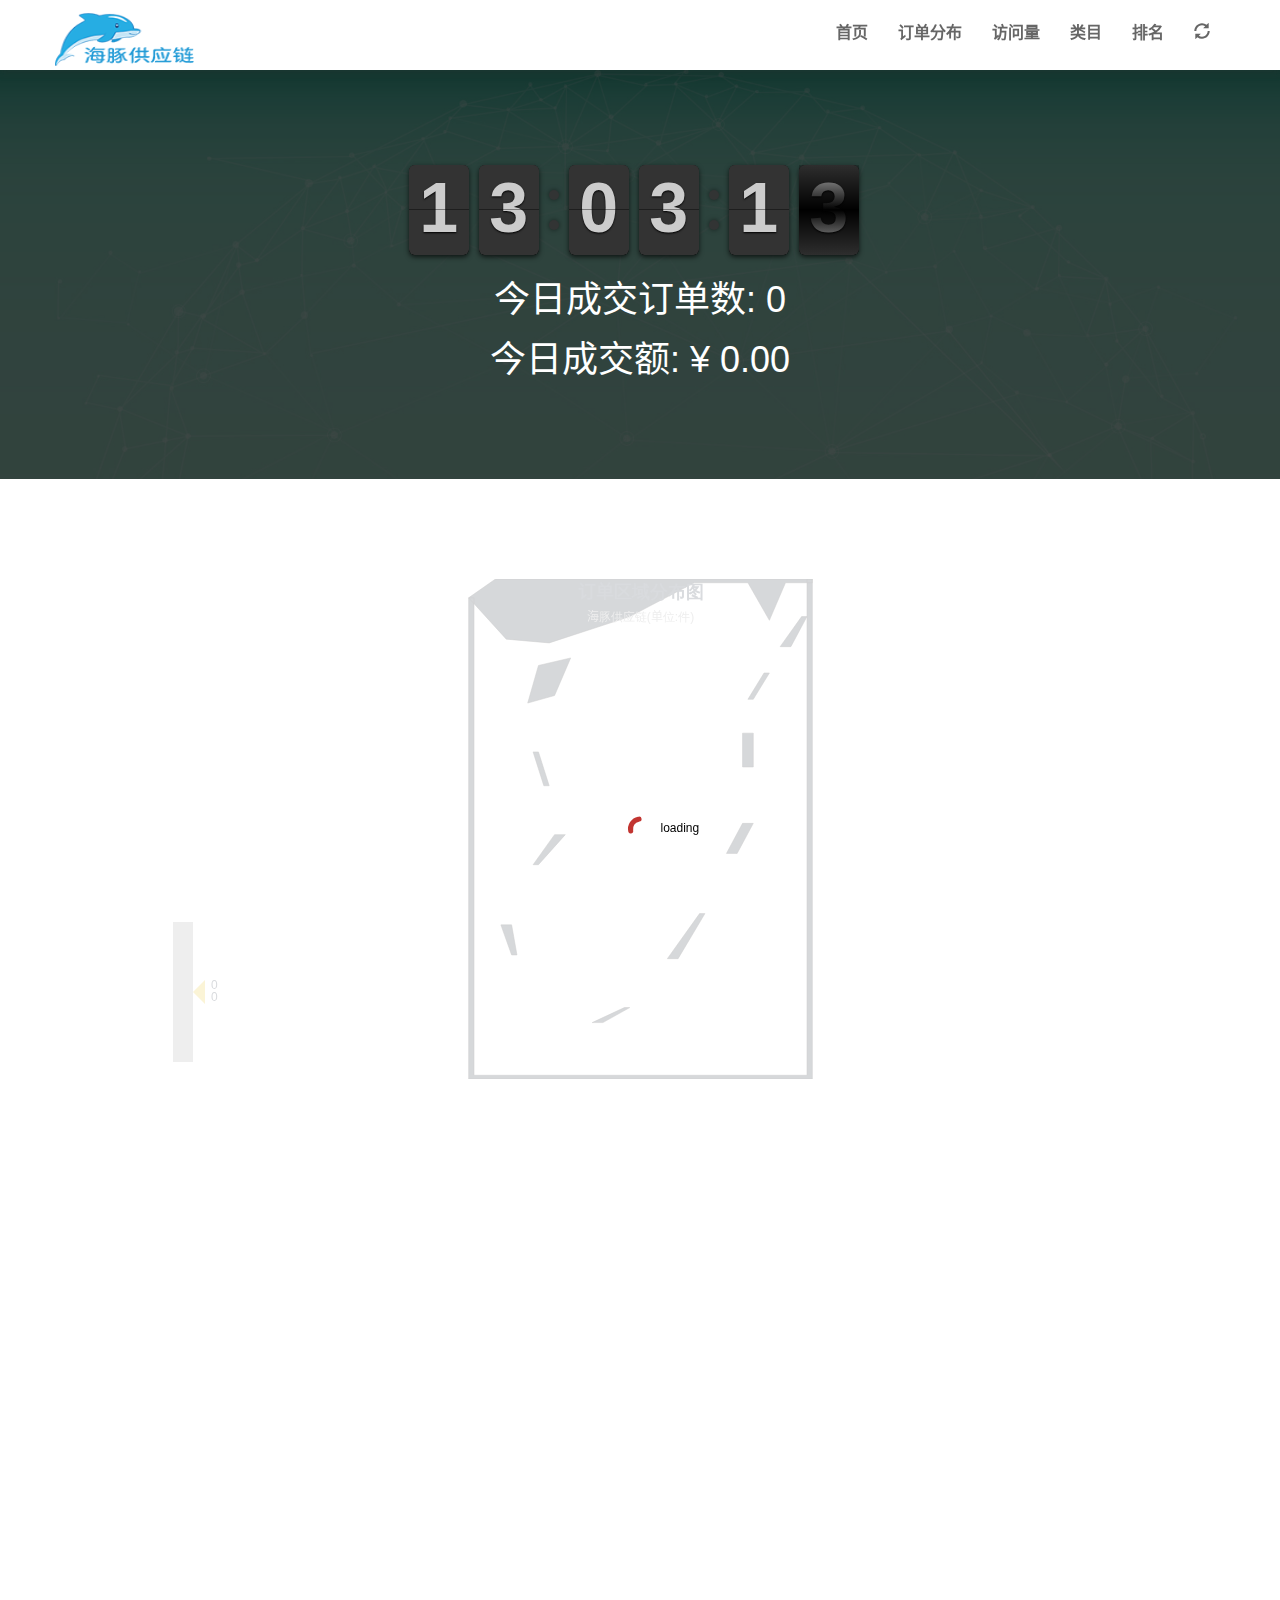
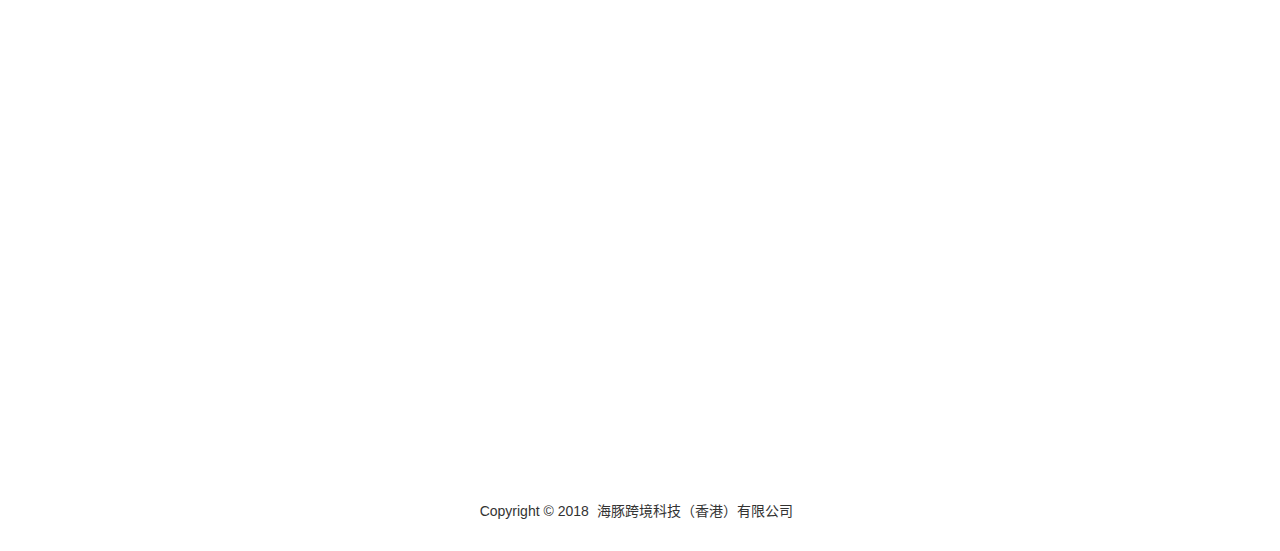
==== commit a3a386d3: "稍微修改" ====
--- a/demo/index.html
+++ b/demo/index.html
@@ -154,64 +154,7 @@
 <script type="text/javascript" src="http://api.map.baidu.com/api?v=2.0&ak=ZUONbpqGBsYGXNIYHicvbAbM"></script>
 <script type="text/javascript" src="http://echarts.baidu.com/gallery/vendors/echarts/extension/bmap.min.js"></script>
 <script>
-    var init_chart = function () {
-        //初始化e_chart
-        var pv_chart_1 = echarts.init(document.getElementById('pv_chart_1'));
-        var pv_chart_2 = echarts.init(document.getElementById('pv_chart_2'));
-        var category_chart = echarts.init(document.getElementById('category_chart'));
-        var order_distribute_chart = echarts.init(document.getElementById('order_distribute_chart'));
-        pv_chart_1.showLoading();
-        pv_chart_2.showLoading();
-        category_chart.showLoading();
-        order_distribute_chart.showLoading();
-        $.ajax({
-            type :"post",
-            url : "http://erp.haitungongyinglian.hk/open/chart",
-            dataType : "jsonp",
-            jsonp: "callback",//传递给请求处理程序或页面的，用以获得jsonp回调函数名的参数名(默认为:callback)
-            async:false,
-            success : function(json){
-                pv_chart_1.hideLoading();
-                pv_chart_2.hideLoading();
-                category_chart.hideLoading();
-                order_distribute_chart.hideLoading();
-                var chart_data = json;
-                //初始化数量
-                var today_order_total_price = accounting.formatMoney(chart_data.order_total,'');
-                var today_order_total_num = chart_data.order_num;
-                $("#today_order_total_price").html(today_order_total_price);
-                $("#today_order_total_num").html(today_order_total_num);
-                $("#today_order_total_price,#today_order_total_num").countUp({
-                    delay: 5,
-                    time: 500
-                });
-                $("#today_pv").html(chart_data.baidu_tj.today_pv);
-                $("#today_uv").html(chart_data.baidu_tj.today_uv);
-                //top10
-                render_top10(chart_data.sku_num_top10,chart_data.sku_total_top10);
-                //地图 区域分布
-                var order_distribute_chart_option =get_order_distribute_chart_option(chart_data.city_min_num,chart_data.city_max_num,chart_data.map_data);
-                order_distribute_chart.setOption(order_distribute_chart_option);
-
-                //折线(pv uv)
-                var axis_label = chart_data.baidu_tj.xAxis_name;
-                var option_pv = get_tj_chart_option('网站PV',axis_label,chart_data.baidu_tj.xAxis_key,chart_data.baidu_tj.today_info.pv,chart_data.baidu_tj.yesterday_info.pv);
-                pv_chart_1.setOption(option_pv);
-                var option_uv = get_tj_chart_option('网站UV',axis_label,chart_data.baidu_tj.xAxis_key,chart_data.baidu_tj.today_info.uv,chart_data.baidu_tj.yesterday_info.uv);
-                pv_chart_2.setOption(option_uv);
-
-                //类目
-                var category_chart_option = get_category_chart_option(chart_data.category);
-                category_chart.setOption(category_chart_option);
-            },
-            error:function(){
-                alert('接口异常');
-            }
-        });
-    }
-
     self.setInterval("init_chart()",60000);
-
     $(function(){
         /*导航跳转效果插件*/
         $('.nav').singlePageNav({
@@ -225,10 +168,9 @@
 
         //初始化时间
         var date = new Date();
-        var clock = $('.clock').FlipClock(date, {
+        $('.clock').FlipClock(date, {
             clockFace: 'TwentyFourHourClock'
         });
-
         $(window).on('load',function () {
             init_chart();
         })
@@ -236,6 +178,5 @@
             init_chart();
         })
     })
-
 </script>
 </html>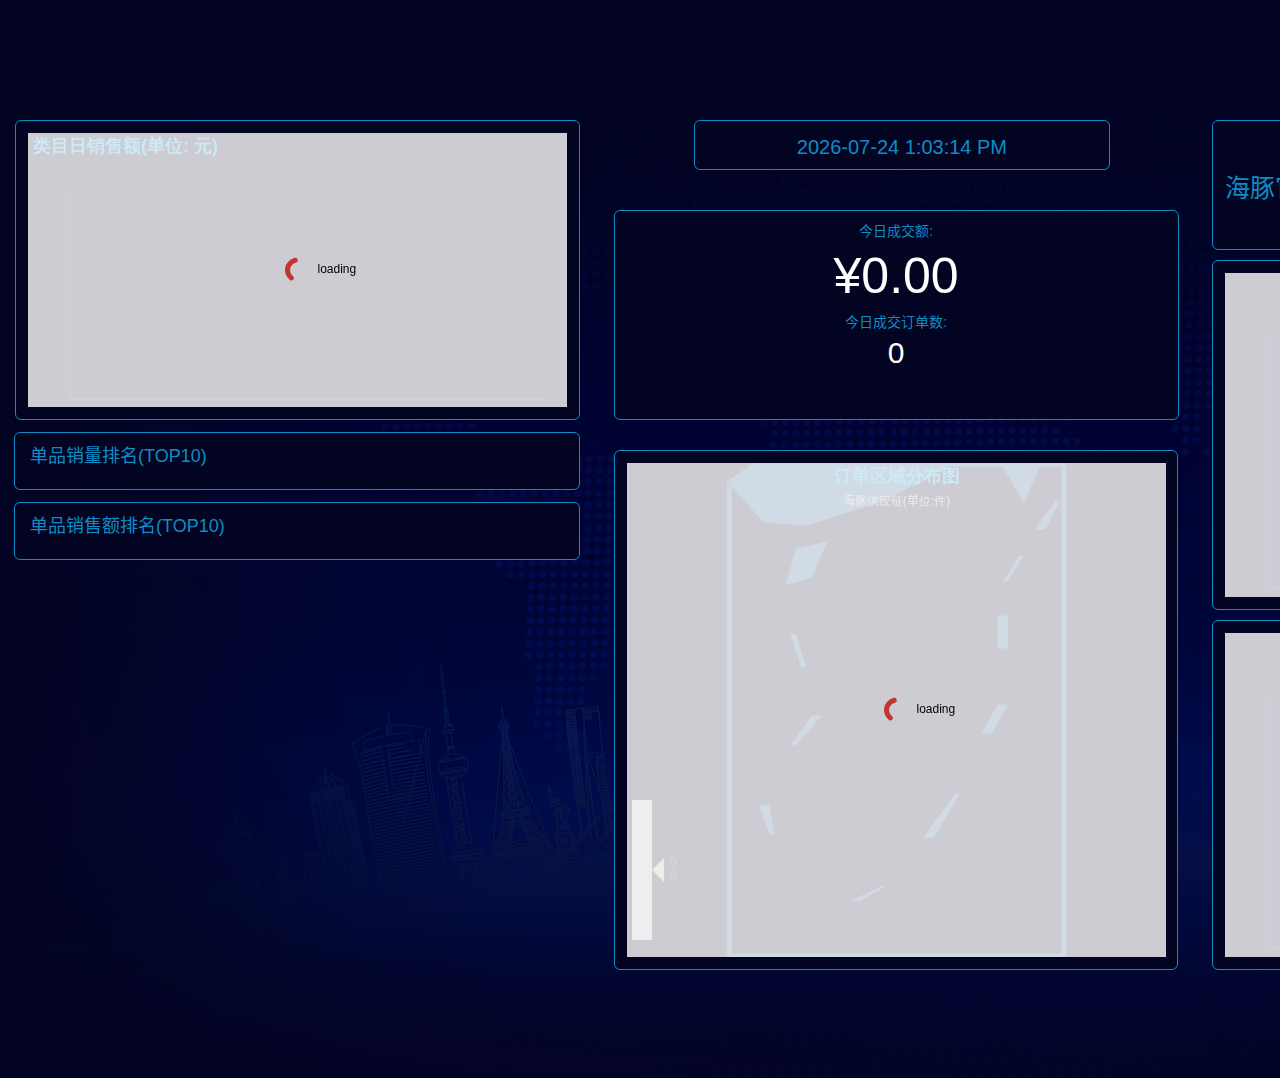
==== commit cc5926ac: "重新定义样式" ====
--- a/demo/index.html
+++ b/demo/index.html
@@ -4,149 +4,93 @@
     <meta charset="UTF-8">
     <meta http-equiv="X-UA-Compatible" content="IE=edge">
     <meta name="viewport" content="width=device-width, initial-scale=1 , user-scalable=no">
-    <title>海豚战报-wap</title>
+    <title>海豚战报-web</title>
     <link rel="stylesheet" href="../css/bootstrap.min.css"/>
-    <link rel="stylesheet" href="../css/flipclock.css"/>
     <link rel="stylesheet" href="../css/animate.css"/>
-    <link rel="stylesheet" href="../css/bootstrap-ht.css"/>
+    <link rel="stylesheet" href="../css/bootstrap-ht-full.css"/>
 </head>
 <body>
-<!--导航-->
-<nav class="navbar navbar-default navbar-fixed-top">
-    <div class="container">
-        <!--小屏幕导航按钮和logo-->
-        <div class="navbar-header">
-            <button class="navbar-toggle" data-toggle="collapse" data-target=".navbar-collapse">
-                <span class="icon-bar"></span>
-                <span class="icon-bar"></span>
-                <span class="icon-bar"></span>
-            </button>
-            <a href="index.html" class="navbar-brand " id="logo"></a>
-        </div>
-        <!--小屏幕导航按钮和logo-->
-        <!--导航-->
-        <div class="navbar-collapse collapse">
-            <ul class="nav navbar-nav navbar-right">
-                <li><a href="#home">首页</a></li>
-                <li><a href="#order_distribute">订单分布</a></li>
-                <li><a href="#pv">访问量</a></li>
-                <li><a href="#category">类目</a></li>
-                <li><a href="#sort">排名</a></li>
-                <li><a id="refresh"><span class="glyphicon glyphicon-refresh" aria-hidden="true"></span></a></li>
-            </ul>
-        </div>
-        <!--导航-->
-    </div>
-</nav>
-<!--导航-->
 
 <!--home-->
-<section id="home">
-    <div class="lvjing">
-        <div class="container">
-            <div class="row wow fadeInUp" data-wow-duration="1s" data-wow-delay="1s" style="text-align: center">
-                <div class="col-md-1"></div>
-                <div class="col-md-10">
-                    <div class="clock wow jello "   data-wow-duration="1s" data-wow-delay="2s" ></div>
-                    <h1>今日成交订单数: <span id="today_order_total_num">0</span></h1>
-                    <h1>今日成交额: ¥ <span id="today_order_total_price">0.00</span></h1>
+<section id="main">
+    <div class="container">
+        <div class="text-right">
+            &nbsp;&nbsp;&nbsp;<a id="refresh"><span class="glyphicon glyphicon-refresh"
+                                                    aria-hidden="true"></span></a>
+            &nbsp;&nbsp;&nbsp;<a id="full_screen" title="全屏"><span class="glyphicon glyphicon-send" aria-hidden="true"></span></a>
+        </div>
+        <div class="row wow fadeInUp" data-wow-duration="1s" data-wow-delay="1s" style="text-align: center">
+            <div class="col-md-4">
+                <div class="row wow bounceIn" data-wow-duration="1s" data-wow-delay="1.5s"
+                     style="text-align: center">
+                    <div class="col-md-12">
+                        <div id="category_chart" style="width: 100%;height: 300px;" class="content-box"></div>
+                    </div>
                 </div>
-                <div class="col-md-1"></div>
+                <div id="single_product">
+                    <div id ='sku_num_top10_box' class="row text-left wow fadeInLeft content-box" data-wow-duration="1s" data-wow-delay="2s" >
+                        <h3>单品销量排名(TOP10)</h3>
+                        <ul id="sku_num_top10">
+                        </ul>
+                    </div>
+                    <div id ='sku_total_top10_box' class="row text-left wow fadeInLeft content-box" data-wow-duration="1s" data-wow-delay="2s" >
+                        <h3>单品销售额排名(TOP10)</h3>
+                        <ul id="sku_total_top10">
+                        </ul>
+                    </div>
+                </div>
+            </div>
+            <div class="col-md-4">
+                <div class="row wow fadeInUp" data-wow-duration="1s" data-wow-delay="1s" style="text-align: center">
+                    <div class="col-md-12 content-box" id="clock_box">
+                        <span id="current_date"></span>
+                    </div>
+                </div>
+                <div class="row wow fadeInUp" data-wow-duration="1s" data-wow-delay="1s" style="text-align: center">
+                    <div class="col-md-12 content-box" id="total_box">
+                        <p>今日成交额:</p>
+                        <span class="total_price">¥<span id="today_order_total_price">0.00</span></span>
+                        <p>今日成交订单数:</p>
+                        <span id="today_order_total_num">0</span>
+                    </div>
+                </div>
+                <div class="row wow fadeInDownBig" data-wow-duration="1s" data-wow-delay="1.5s"
+                     style="text-align: center">
+                    <div class="col-md-12">
+                        <div id="order_distribute_chart" style="width: 100%;height:520px; margin-top: 20px; " class="content-box"> </div>
+                    </div>
+                </div>
+            </div>
+            <div class="col-md-4">
+                <div class="row wow fadeInRight" data-wow-duration="1s" data-wow-delay="1.5s"
+                     style="text-align: center">
+                    <div class="col-md-12 text-left tj_header content-box">
+                        <span class="tj_header_title">海豚官网</span> 今日PV:<span id="today_pv" class="num_tips"></span>&nbsp;&nbsp;&nbsp;&nbsp;&nbsp;&nbsp;今日UV:<span
+                            id="today_uv" class="num_tips"></span>
+                    </div>
+                </div>
+                <div class="row wow fadeInRight" data-wow-duration="1s" data-wow-delay="1.5s"
+                     style="text-align: center">
+                    <div class="col-md-12">
+                        <div id="pv_chart_1" style="width: 100%;height: 350px; " class="content-box"></div>
+                    </div>
+                </div>
+                <div class="row wow fadeInUp" data-wow-duration="1s" data-wow-delay="1.5s"
+                     style="text-align: center; margin-top: 10px;">
+                    <div class="col-md-12">
+                        <div id="pv_chart_2" style="width: 100%;height: 350px;" class="content-box"></div>
+                    </div>
+                </div>
             </div>
         </div>
     </div>
 </section>
 <!--home-->
-
-<!--order_distribute-->
-<section id="order_distribute">
-    <div class="container">
-        <div class="row wow fadeInUp" data-wow-duration="0.5s">
-            <div class="col-md-1"></div>
-            <div class="col-md-10">
-                <div id="order_distribute_chart"  style="width: 100%;height:500px;"></div>
-            </div>
-            <div class="col-md-1"></div>
-        </div>
-    </div>
-</section>
-<!--order_distribute-->
-
-<!--pv-->
-<section id="pv">
-    <div class="container">
-        <div class="row wow fadeInRight" data-wow-duration="1s" data-wow-delay="1.5s"
-             style="text-align: center">
-            <div class="col-md-12 text-left tj_header">
-                海豚官网 &nbsp;&nbsp;&nbsp;今日PV:<span id="today_pv" class="num_tips"></span>&nbsp;&nbsp;&nbsp;今日UV:<span
-                    id="today_uv" class="num_tips"></span>
-            </div>
-        </div>
-        <div class="row wow fadeInUp" data-wow-duration="0.5s">
-            <div class="col-md-6 wow fadeInLeft">
-                <div id="pv_chart_1"  style="width: 100%;height: 300px;"></div>
-            </div>
-            <div class="col-md-6 wow fadeInRight">
-                <div id="pv_chart_2"  style="width: 100%;height: 300px;"></div>
-            </div>
-        </div>
-    </div>
-</section>
-<!--pv-->
-
-<!--category-->
-<section id="category">
-    <div class="container">
-        <div class="row wow fadeInUp" data-wow-duration="0.5s">
-            <div class="col-md-2"></div>
-            <div class="col-md-8 wow bounceIn">
-                <div id="category_chart"  style="width: 100%;height: 400px;"></div>
-            </div>
-            <div class="col-md-2"></div>
-        </div>
-    </div>
-</section>
-<!--category-->
-
-
-<!--sort-->
-<section id="sort">
-    <div class="container">
-        <div class="row wow fadeInUp" data-wow-duration="0.5s">
-            <div class="col-md-6 wow fadeInLeft">
-                <h3>单品销量排名(TOP10)</h3>
-                <ul id="sku_num_top10">
-                </ul>
-            </div>
-            <div class="col-md-6 wow fadeInRight">
-                <h3>单品销售额排名(TOP10)</h3>
-                <ul id="sku_total_top10">
-                </ul>
-            </div>
-        </div>
-    </div>
-</section>
-<!--sort-->
-<!--footer-->
-<footer>
-    <div class="container">
-        <div class="row">
-            <div class="col-md-12">
-                <p>
-                    Copyright&nbsp;©&nbsp;2018&nbsp;&nbsp;海豚跨境科技（香港）有限公司&nbsp;&nbsp;
-                </p>
-            </div>
-        </div>
-    </div>
-</footer>
-<!--footer-->
 </body>
 <script src="../js/jquery.min.js"></script>
 <script src="../js/bootstrap.min.js"></script>
-<script src="../js/jquery.singlePageNav.min.js"></script>
 <script src="../js/wow.min.js"></script>
 <script src="../js/accounting.min.js"></script>
-<script src="../js/flipclock.min.js"></script>
 <script src="../js/jquery.countup.js"></script>
 <script src="../js/chart_option.js"></script>
 <script src="../js/echarts.min.js"></script>
@@ -154,28 +98,20 @@
 <script type="text/javascript" src="http://api.map.baidu.com/api?v=2.0&ak=ZUONbpqGBsYGXNIYHicvbAbM"></script>
 <script type="text/javascript" src="http://echarts.baidu.com/gallery/vendors/echarts/extension/bmap.min.js"></script>
 <script>
-    self.setInterval("init_chart()",60000);
-    $(function(){
-        /*导航跳转效果插件*/
-        $('.nav').singlePageNav({
-            offset:70
-        });
-        /*小屏幕导航点击关闭菜单*/
-        $('.navbar-collapse a').click(function(){
-            $('.navbar-collapse').collapse('hide');
-        });
+    self.setInterval("init_chart()", 60000);
+    self.setInterval("get_now_format_date()", 1000);
+
+    $(function () {
         new WOW().init();
-
         //初始化时间
-        var date = new Date();
-        $('.clock').FlipClock(date, {
-            clockFace: 'TwentyFourHourClock'
-        });
-        $(window).on('load',function () {
+        $(window).on('load', function () {
             init_chart();
         })
-        $("#refresh").on('click',function () {
+        $("#refresh").on('click', function () {
             init_chart();
+        })
+        $("#full_screen").on('click', function () {
+            launch_full_screen(document.documentElement); // 整个网页
         })
     })
 </script>
